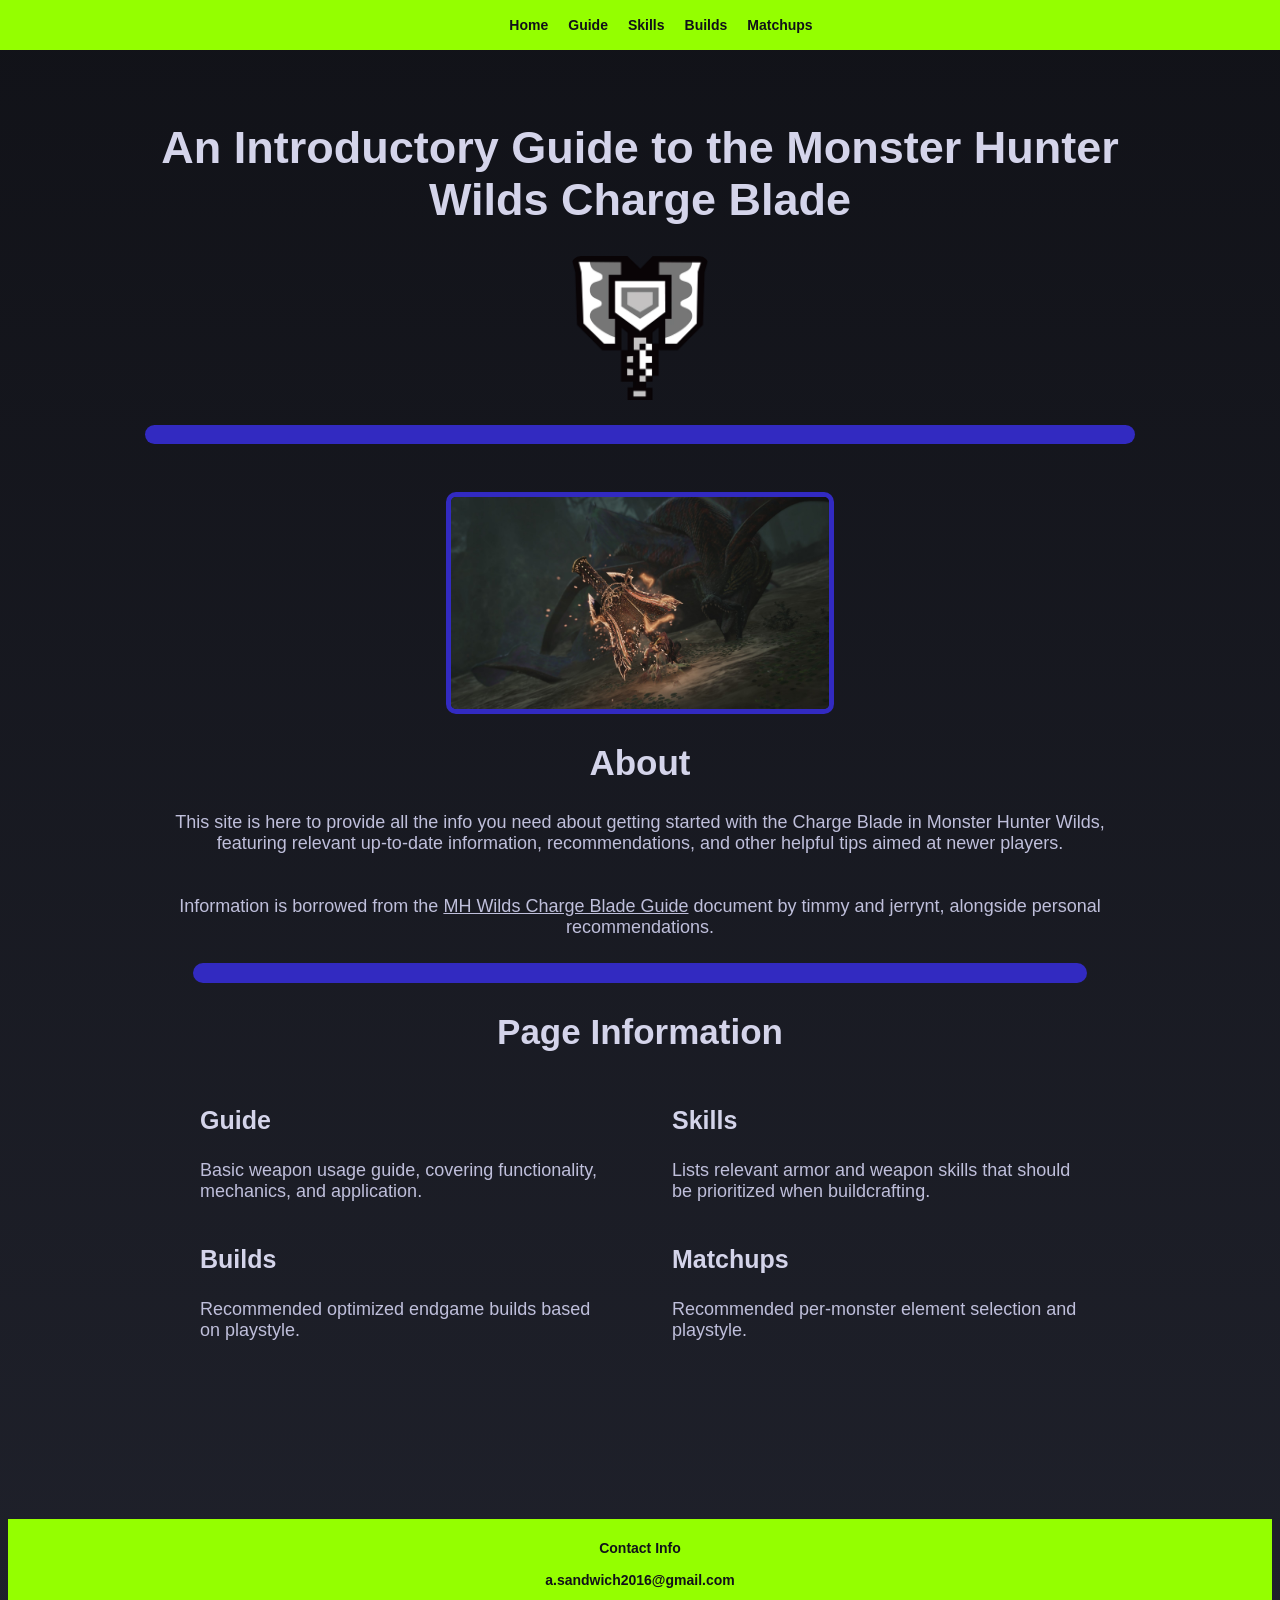
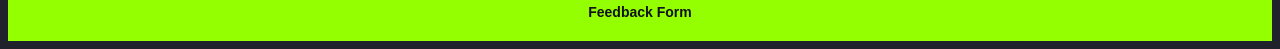
==== index.html @ f4c26825 "Add files via upload" ====
<head>

    <title>Charge Blade Introductory Guide</title>
    <link rel="stylesheet" href="style.css">
    <meta name="viewport" content="width=device-width, initial-scale=1.0">

</head>





<body>
    <nav>
          <ul>
            <a href="index.html">Home</a>
            <a href="guide.html">Guide</a>
            <a href="skills.html">Skills</a>
            <a href="builds.html">Builds</a>
            <a href="matchups.html">Matchups</a>
           </li>
    </nav>


    <div class ="content">
    <h1><strong>An Introductory Guide to the Monster Hunter Wilds Charge Blade</strong></h1>
    <img src = sitelogo.png class = "logo">
    <div class = "divider" id="fulldivider"></div>

    <main>

        <img src = homeImage1.jpg>

        <h2><strong>About</strong></h2>

        <p class = "mainp">
            This site is here to provide all the info you need about getting started with
            the Charge Blade in Monster Hunter Wilds, featuring relevant up-to-date information, recommendations, and other helpful tips aimed at newer players.
            <br>
            <br>
            <br>
                Information is borrowed from the <span class="linkref"><a href="https://docs.google.com/document/d/1I9XKBQZLpG0159yPOs2zvPS7wwrzaEPtiMkBfzGzibQ/edit?tab=t.rjxtaz4bqmvp">
                MH Wilds Charge Blade Guide</a></span> document by timmy and jerrynt, alongside personal recommendations.
                
            
        </p>

        <div class = "divider" id="fulldivider"></div>

        <h2><strong>Page Information</strong></h2>


        <div class="homesection">
            <section>
            <h3><strong>Guide</strong></h3>
            <p>
                Basic weapon usage guide, covering functionality, mechanics, and application.
            </p>
            </section>

            <section>
            <h3><strong>Skills</strong></h3>
            <p>
                Lists relevant armor and weapon skills that should be prioritized when buildcrafting.
            </p>
            </section>

            <section>
            <h3><strong>Builds</strong></h3>
            <p>
                Recommended optimized endgame builds based on playstyle.
            </p>
            </section>

            <section>
            <h3><strong>Matchups</strong></h3>
            <p>
                Recommended per-monster element selection and playstyle.
            </p>
            </section>

        </div>

    

    </main>
    </div>

    <footer>
            Contact Info<br><br>
            <a href="mailto:a.sandwich2016@gmail.com">a.sandwich2016@gmail.com</a><br><br>
            <a href="feedback.html">Feedback Form</a>
    </footer>



</body>
---- style.css ----
:root {
  --blackm: #111218;
  --lightblack: #1f212b;
  --hover: #50536e;
  --whitem: #d4d4ea;
  --offwhite: #BFBFDB;
  --offwhite2: #9696b0;
  --greenm: #94ff00;
  --bluem: #322ac1;
}

body{
  background-image: linear-gradient(var(--blackm), var(--lightblack));
  color: var(--whitem);
  font-family: Helvetica, Arial, sans-serif;
}

/*NAV AND FOOTER*/
/*VVVVVVVVVVVVVV*/

nav{
  background-color: var(--greenm);
  text-align: center;
  padding: 1px;

  position: fixed;
  top: 0;
  left: 0;
  width: 100%;
  z-index: 1000;

  :hover{
    color: var(--hover);
  }

}

nav ul{
  
  display: flex;
  justify-content: center;
  gap: 20px;

}

nav a{
  text-decoration: none;
  font-weight: bold;
  font-size: 14px;
  gap: 30px;
  color: var(--blackm);
}

footer{
  background-color: var(--greenm);
  padding: 1.5em;
  gap: 30px;
  
  text-align: center;
  text-decoration: none;
  font-weight: bold;
  font-size: 14px;
  color: var(--blackm);

  :hover{
    color: var(--hover);
  }
}

footer a{
  text-decoration: none;
  font-weight: bold;
  font-size: 14px;
  gap: 30px;
  color: var(--blackm);
  padding: 1.5em;

  
}

/*MAIN AND HEADERS*/
/*VVVVVVVVVVVVVVVV*/

main{
  margin: 3em;
}

h1{
  font-size: 45px;
  text-align: center;
  padding-top: 1.5em;
}

h2 {
  font-size: 35px;
  text-align: center;
}

h3 {
  font-size: 25px;
  font-weight: bold;
}

/*CONTENT*/
/*VVVVVVV*/

p{
  font-size: 18px;
  color: var(--offwhite);
}

.mainp{
  text-align: center;

}

.linkref a{
  text-decoration: underline;
  color: var(--offwhite);

  :hover{
    color: white;

  }

}

.psub{
  font-style: italic;
  font-size: 15px;
  text-align: center;
  color: var(--offwhite2);
}

.subtext{
  font-style: italic;
  font-size: 10px;
  text-align: center;
  color: var(--offwhite2);
}

.homesection{
    display: grid;
    grid-template-columns: repeat(2, 1fr);
}

section{
    margin-left: 2em;
    margin-right: 2em;
    flex: 1;
    
}

/*TABLES*/
/*VVVVVV*/

table {
    border: 2px solid var(--bluem);
    border-collapse: collapse;
}

tr:hover {
  background-color: var(--lightblack);
}


td{
    padding: 0.5em;
    border: 2px solid var(--bluem);
    text-align: center;
}



th{
    padding: 0.5em;
    border: 2px solid var(--bluem);
    background-color: var(--bluem);
}

.matchupTable{
  margin-left: auto;
  margin-right: auto;
  width: 100%;

}



/*MISC STYLING*/
/*VVVVVVVVVVVV*/

img {
  max-width: 100%;
  height: auto;

  border: 5px solid var(--bluem);
  border-radius: 10px;
}

.divider{
  background-color: var(--bluem);
  padding: 0.6em;
  margin: 25px;
  border-radius: 10px;
}

.logo{
    display: block;      
    margin-left: auto;   
    margin-right: auto;  
  

    height: 9em;
    width: auto;
    margin-top: none;
    padding: none;
    border: none;
}

form{
    display: flex;
    flex-direction: column;
    gap: 1em;
}

input{
  background-color: var(--blackm); 
  border: 2px solid var(--bluem);
  color: var(--offwhite);
  border-radius: 3px;
}

input [type="submit"]{
  background-color: var(--bluem);
  color: var(--blackm);
}

textarea{
  background-color: var(--blackm); 
  border: 2px solid var(--bluem);
  border-radius: 3px;
  color: var(--offwhite);
  font-family: Helvetica, Arial, sans-serif;
}

select{
  background-color: var(--blackm); 
  border: 2px solid var(--bluem);
  color: var(--offwhite);
  border-radius: 3px;
}



/*Medium Display*/
/*VVVVVVVVVVVVVV*/

@media screen and (min-width: 600px) and (max-width: 1024px){

  .content{
    gap: 3em;
    padding: 5em;
    padding-top: 1em;
  }

  img {
    display: block;      
    margin-left: auto;   
    margin-right: auto;  
    max-width: 70%;     
    height: auto;        
  }

}



/*Large Display*/
/*VVVVVVVVVVVVV*/

@media screen and (min-width: 1024px){

  img {
    display: block;      
    margin-left: auto;   
    margin-right: auto;  
    max-width: 40%;     
    height: auto;        
  }

  .content{
    gap: 3em;
    padding: 7em;
    padding-top: 1em;
  }

}
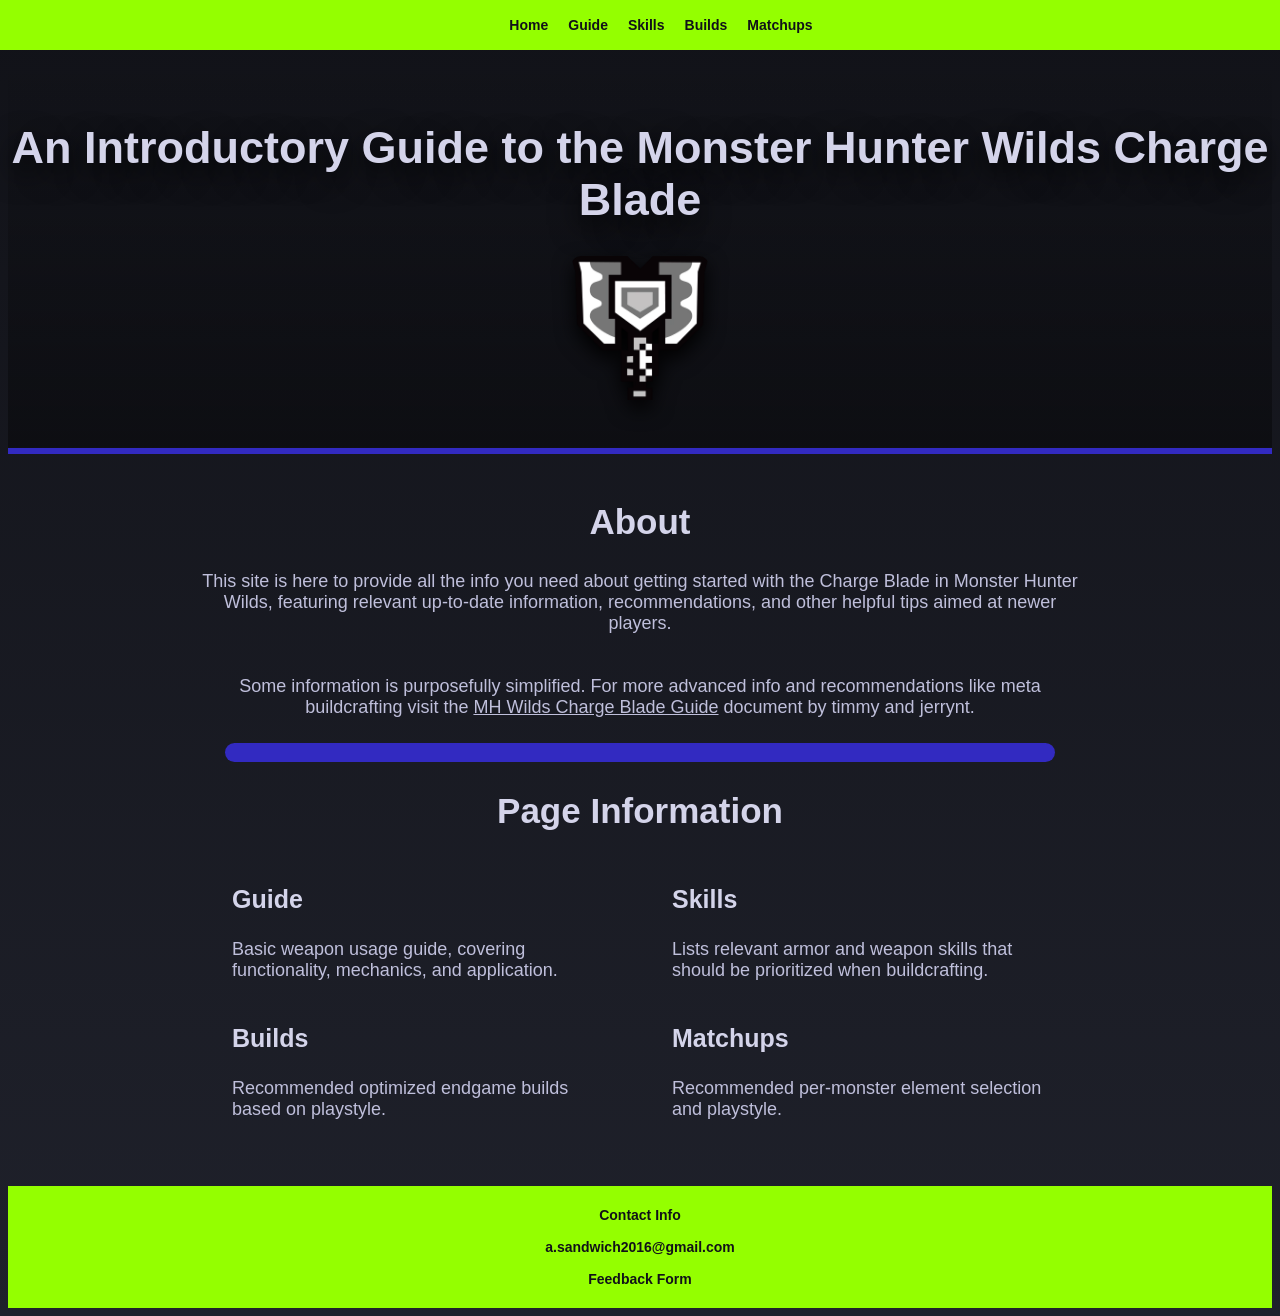
==== commit 4d96fe09: "Add files via upload" ====
--- a/index.html
+++ b/index.html
@@ -1,9 +1,9 @@
 <head>
 
-    <title>Charge Blade Introductory Guide</title>
+    <title>Charge Blade Introductory Guide || Home</title>
     <link rel="stylesheet" href="style.css">
     <meta name="viewport" content="width=device-width, initial-scale=1.0">
-
+    <meta name="description" content="Introductory guide to Monster Hunter Wilds Charge Blade Home Page. Helpful information for new players.">
 </head>
 
 
@@ -23,13 +23,16 @@
 
 
     <div class ="content">
+
+
+    <div class="bannerimage">
+
     <h1><strong>An Introductory Guide to the Monster Hunter Wilds Charge Blade</strong></h1>
     <img src = sitelogo.png class = "logo">
-    <div class = "divider" id="fulldivider"></div>
+
+    </div>
 
     <main>
-
-        <img src = homeImage1.jpg>
 
         <h2><strong>About</strong></h2>
 
@@ -39,8 +42,8 @@
             <br>
             <br>
             <br>
-                Information is borrowed from the <span class="linkref"><a href="https://docs.google.com/document/d/1I9XKBQZLpG0159yPOs2zvPS7wwrzaEPtiMkBfzGzibQ/edit?tab=t.rjxtaz4bqmvp">
-                MH Wilds Charge Blade Guide</a></span> document by timmy and jerrynt, alongside personal recommendations.
+                Some information is purposefully simplified. For more advanced info and recommendations like meta buildcrafting visit the <span class="linkref"><a href="https://docs.google.com/document/d/1I9XKBQZLpG0159yPOs2zvPS7wwrzaEPtiMkBfzGzibQ/edit?tab=t.rjxtaz4bqmvp">
+                MH Wilds Charge Blade Guide</a></span> document by timmy and jerrynt.
                 
             
         </p>
--- a/style.css
+++ b/style.css
@@ -85,10 +85,12 @@
   margin: 3em;
 }
 
+
 h1{
   font-size: 45px;
   text-align: center;
   padding-top: 1.5em;
+  text-shadow: 0 10px 30px rgba(0, 0, 0, 3);
 }
 
 h2 {
@@ -142,13 +144,39 @@
 .homesection{
     display: grid;
     grid-template-columns: repeat(2, 1fr);
+}
+
+.guidesec{
+  display: grid;
+  grid-template-columns: repeat(1, 1fr);
+  place-items: center
+}
+
+.guidesec2{
+  display: grid;
+  grid-template-columns: repeat(2, 1fr);
+  place-items: top;
+}
+
+.guidep1{
+  text-align: left;
+
+}
+
+.guidep2{
+  text-align: right;
+
 }
 
 section{
     margin-left: 2em;
     margin-right: 2em;
     flex: 1;
-    
+}
+
+.buildsection{
+  display: grid;
+  grid-template-columns: repeat(1, 1fr);
 }
 
 /*TABLES*/
@@ -185,6 +213,13 @@
 
 }
 
+.refTable{
+  margin-left: auto;
+  margin-right: auto;
+  width: 50%;
+
+}
+
 
 
 /*MISC STYLING*/
@@ -194,8 +229,58 @@
   max-width: 100%;
   height: auto;
 
-  border: 5px solid var(--bluem);
+  border: 3px solid var(--bluem);
   border-radius: 10px;
+}
+
+.bannerimage{
+   background-image: 
+    linear-gradient(rgba(0, 0, 0, 0.0), rgba(0, 0, 0, 0.4)), 
+    url('homeimage1.jpg');
+  background-size: cover;
+  background-position: center;
+  border-bottom: 6px solid var(--bluem);
+  padding-bottom: 3em;
+
+  
+}
+
+.iconimage{
+    border: none;
+    max-width: 20px;
+    max-height: auto;
+}
+
+video{
+
+  
+
+  max-width: 100%;
+  height: auto;
+
+  border: 3px solid var(--bluem);
+  border-radius: 10px;
+
+}
+
+.guidevid{
+  display: flex;
+  justify-content: center;
+  align-items: center;
+}
+
+.guideimg{
+  max-width: 20em;
+  height: auto;
+
+  border: 3px solid var(--bluem);
+  border-radius: 10px;
+  
+}
+
+.guideimgsmall{
+   max-width: none;
+    width: 10em;
 }
 
 .divider{
@@ -209,6 +294,8 @@
     display: block;      
     margin-left: auto;   
     margin-right: auto;  
+
+    filter: drop-shadow(0px 8px 10px rgba(0, 0, 0, 3.3));
   
 
     height: 9em;
@@ -256,11 +343,11 @@
 /*Medium Display*/
 /*VVVVVVVVVVVVVV*/
 
-@media screen and (min-width: 600px) and (max-width: 1024px){
+@media screen and (min-width: 800px) and (max-width: 1024px){
 
   .content{
     gap: 3em;
-    padding: 5em;
+    /*padding: 5em;*/
     padding-top: 1em;
   }
 
@@ -272,6 +359,12 @@
     height: auto;        
   }
 
+  .guidesec{
+  display: grid;
+  grid-template-columns: repeat(2, 1fr);
+  place-items: center
+}
+
 }
 
 
@@ -289,10 +382,21 @@
     height: auto;        
   }
 
+  .guidesec{
+  display: grid;
+  grid-template-columns: repeat(2, 1fr);
+  place-items: center
+}
+
   .content{
     gap: 3em;
-    padding: 7em;
+    /*padding: 7em;*/
     padding-top: 1em;
   }
 
+  main{
+    padding-left: 9em;
+    padding-right: 9em;
+  }
+
 }
